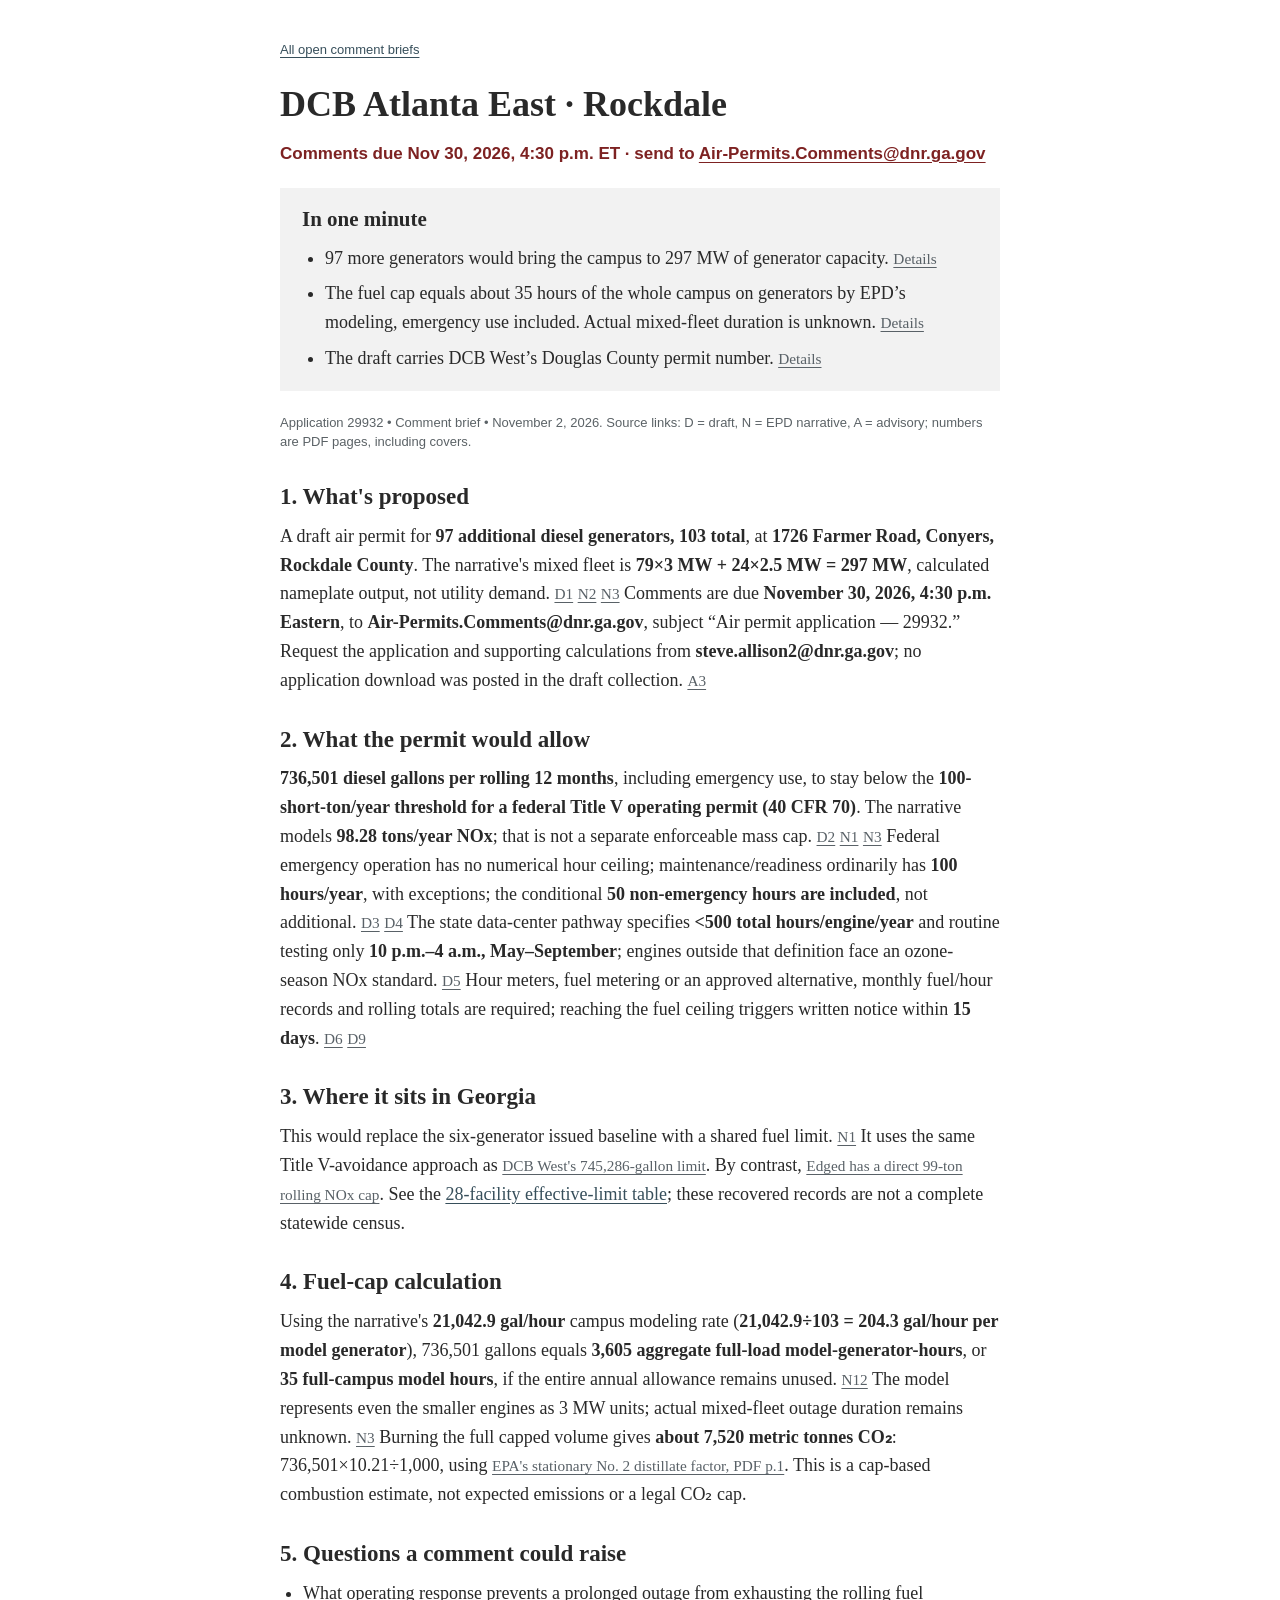
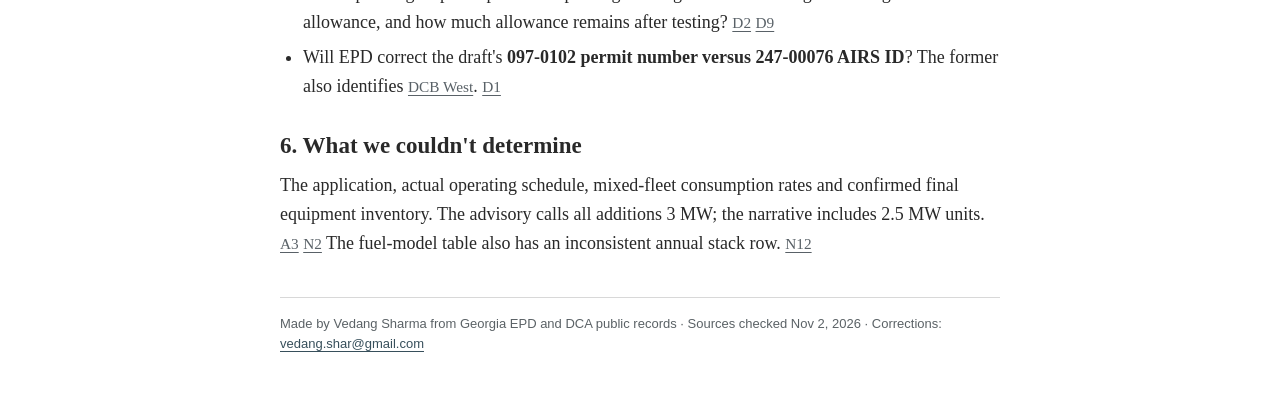
==== dcb-atlanta-east-29932.html @ 13333ec2 "Publish approved Georgia data-center permit briefs" ====
<!doctype html>
<html lang="en"><head><meta charset="utf-8"><meta name="viewport" content="width=device-width, initial-scale=1"><title>DCB Atlanta East · Rockdale</title><link rel="stylesheet" href="style.css"></head><body><main><nav><a href="index.html">All open comment briefs</a></nav><h1>DCB Atlanta East · Rockdale</h1><p class="deadline">Comments due Nov 30, 2026, 4:30 p.m. ET · send to <a href="mailto:Air-Permits.Comments@dnr.ga.gov">Air-Permits.Comments@dnr.ga.gov</a></p><aside class="one-minute" aria-labelledby="summary-title"><h2 id="summary-title">In one minute</h2><ul><li>97 more generators would bring the campus to 297 MW of generator capacity. <a class="source" href="#section-1">Details</a></li><li>The fuel cap equals about 35 hours of the whole campus on generators by EPD’s modeling, emergency use included. Actual mixed-fleet duration is unknown. <a class="source" href="#section-4">Details</a></li><li>The draft carries DCB West’s Douglas County permit number. <a class="source" href="#section-5">Details</a></li></ul></aside><p class="sources">Application 29932 • Comment brief • November 2, 2026. Source links: D = draft, N = EPD narrative, A = advisory; numbers are PDF pages, including covers.</p>
<h2 id="section-1">1. What&#x27;s proposed</h2>
<p>A draft air permit for <strong>97 additional diesel generators, 103 total</strong>, at <strong>1726 Farmer Road, Conyers, Rockdale County</strong>. The narrative&#x27;s mixed fleet is <strong>79×3 MW + 24×2.5 MW = 297 MW</strong>, calculated nameplate output, not utility demand. <a class="source" href="https://epd.georgia.gov/document/document/29932-draft/download#page=1">D1</a> <a class="source" href="https://epd.georgia.gov/document/document/29932-nar/download#page=2">N2</a> <a class="source" href="https://epd.georgia.gov/document/document/29932-nar/download#page=3">N3</a> Comments are due <strong>November 30, 2026, 4:30 p.m. Eastern</strong>, to <strong>Air-Permits.Comments@dnr.ga.gov</strong>, subject “Air permit application — 29932.” Request the application and supporting calculations from <strong>steve.allison2@dnr.ga.gov</strong>; no application download was posted in the draft collection. <a class="source" href="https://epd.georgia.gov/document/document/pa1026-4a/download#page=3">A3</a></p>
<h2 id="section-2">2. What the permit would allow</h2>
<p><strong>736,501 diesel gallons per rolling 12 months</strong>, including emergency use, to stay below the <strong>100-short-ton/year threshold for a federal Title V operating permit (40 CFR 70)</strong>. The narrative models <strong>98.28 tons/year NOx</strong>; that is not a separate enforceable mass cap. <a class="source" href="https://epd.georgia.gov/document/document/29932-draft/download#page=2">D2</a> <a class="source" href="https://epd.georgia.gov/document/document/29932-nar/download#page=1">N1</a> <a class="source" href="https://epd.georgia.gov/document/document/29932-nar/download#page=3">N3</a> Federal emergency operation has no numerical hour ceiling; maintenance/readiness ordinarily has <strong>100 hours/year</strong>, with exceptions; the conditional <strong>50 non-emergency hours are included</strong>, not additional. <a class="source" href="https://epd.georgia.gov/document/document/29932-draft/download#page=3">D3</a> <a class="source" href="https://epd.georgia.gov/document/document/29932-draft/download#page=4">D4</a> The state data-center pathway specifies <strong>&lt;500 total hours/engine/year</strong> and routine testing only <strong>10 p.m.–4 a.m., May–September</strong>; engines outside that definition face an ozone-season NOx standard. <a class="source" href="https://epd.georgia.gov/document/document/29932-draft/download#page=5">D5</a> Hour meters, fuel metering or an approved alternative, monthly fuel/hour records and rolling totals are required; reaching the fuel ceiling triggers written notice within <strong>15 days</strong>. <a class="source" href="https://epd.georgia.gov/document/document/29932-draft/download#page=6">D6</a> <a class="source" href="https://epd.georgia.gov/document/document/29932-draft/download#page=9">D9</a></p>
<h2 id="section-3">3. Where it sits in Georgia</h2>
<p>This would replace the six-generator issued baseline with a shared fuel limit. <a class="source" href="https://epd.georgia.gov/document/document/29932-nar/download#page=1">N1</a> It uses the same Title V-avoidance approach as <a class="source" href="https://air.gaepd.org/Permits/View/OP-29723#page=2">DCB West&#x27;s 745,286-gallon limit</a>. By contrast, <a class="source" href="https://air.gaepd.org/Permits/View/OP-28932#page=2">Edged has a direct 99-ton rolling NOx cap</a>. See the <a href="georgia-facilities.html">28-facility effective-limit table</a>; these recovered records are not a complete statewide census.</p>
<h2 id="section-4">4. Fuel-cap calculation</h2>
<p>Using the narrative&#x27;s <strong>21,042.9 gal/hour</strong> campus modeling rate (<strong>21,042.9÷103 = 204.3 gal/hour per model generator</strong>), 736,501 gallons equals <strong>3,605 aggregate full-load model-generator-hours</strong>, or <strong>35 full-campus model hours</strong>, if the entire annual allowance remains unused. <a class="source" href="https://epd.georgia.gov/document/document/29932-nar/download#page=12">N12</a> The model represents even the smaller engines as 3 MW units; actual mixed-fleet outage duration remains unknown. <a class="source" href="https://epd.georgia.gov/document/document/29932-nar/download#page=3">N3</a> Burning the full capped volume gives <strong>about 7,520 metric tonnes CO₂</strong>: 736,501×10.21÷1,000, using <a class="source" href="https://www.epa.gov/system/files/documents/2025-01/ghg-emission-factors-hub-2025.pdf#page=1">EPA&#x27;s stationary No. 2 distillate factor, PDF p.1</a>. This is a cap-based combustion estimate, not expected emissions or a legal CO₂ cap.</p>
<h2 id="section-5">5. Questions a comment could raise</h2>
<ul><li>What operating response prevents a prolonged outage from exhausting the rolling fuel allowance, and how much allowance remains after testing? <a class="source" href="https://epd.georgia.gov/document/document/29932-draft/download#page=2">D2</a> <a class="source" href="https://epd.georgia.gov/document/document/29932-draft/download#page=9">D9</a></li><li>Will EPD correct the draft&#x27;s <strong>097-0102 permit number versus 247-00076 AIRS ID</strong>? The former also identifies <a class="source" href="https://air.gaepd.org/Permits/View/OP-29723#page=1">DCB West</a>. <a class="source" href="https://epd.georgia.gov/document/document/29932-draft/download#page=1">D1</a></li></ul>
<h2 id="section-6">6. What we couldn&#x27;t determine</h2>
<p>The application, actual operating schedule, mixed-fleet consumption rates and confirmed final equipment inventory. The advisory calls all additions 3 MW; the narrative includes 2.5 MW units. <a class="source" href="https://epd.georgia.gov/document/document/pa1026-4a/download#page=3">A3</a> <a class="source" href="https://epd.georgia.gov/document/document/29932-nar/download#page=2">N2</a> The fuel-model table also has an inconsistent annual stack row. <a class="source" href="https://epd.georgia.gov/document/document/29932-nar/download#page=12">N12</a></p><footer>Made by Vedang Sharma from Georgia EPD and DCA public records · Sources checked Nov 2, 2026 · Corrections: <a href="mailto:vedang.shar@gmail.com">vedang.shar@gmail.com</a></footer></main></body></html>
---- style.css ----
* { box-sizing: border-box; }
body { margin: 0; background: #fff; color: #292929; font: 18px/1.6 Georgia, "Times New Roman", serif; }
main { max-width: 720px; margin: 40px auto; }
nav, footer, .sources { font: 13px/1.5 Arial, sans-serif; color: #5b6266; }
nav { margin-bottom: 24px; }
h1 { font-size: 36px; line-height: 1.15; margin: 0 0 16px; }
h2 { font-size: 23px; line-height: 1.3; margin: 30px 0 10px; }
p { margin: 0 0 16px; }
a { color: #374f5b; text-underline-offset: 3px; overflow-wrap: anywhere; }
a:focus-visible { outline: 2px solid #374f5b; outline-offset: 3px; }
a.source { color: #596167; font-size: 0.85em; }
.deadline { color: #7d2222; font: bold 17px/1.5 Arial, sans-serif; margin-bottom: 22px; }
.deadline a { color: inherit; }
.one-minute { background: #f2f2f2; padding: 18px 22px; margin-bottom: 22px; }
.one-minute h2 { font-size: 21px; margin: 0 0 10px; }
ul { padding-left: 23px; margin: 8px 0 18px; }
li { margin: 7px 0; }
.one-minute ul { margin: 0; }
.one-minute li:last-child { margin-bottom: 0; }
footer { border-top: 1px solid #d8d8d8; margin-top: 40px; padding-top: 16px; }
.table-scroll { overflow-x: auto; }
table { width: 100%; border-collapse: collapse; margin: 10px 0 24px; font-size: 16px; line-height: 1.5; }
th, td { text-align: left; vertical-align: top; padding: 12px 10px; border-bottom: 1px solid #d8d8d8; }
th { font: bold 14px/1.5 Arial, sans-serif; }
th:first-child, td:first-child { padding-left: 0; }
th:last-child, td:last-child { padding-right: 0; }
.comparison table { min-width: 1000px; font-size: 15px; }
@media (max-width: 760px) {
  main { margin: 24px 18px; }
  h1 { font-size: 30px; }
  .one-minute { padding: 16px; }
  table { font-size: 14px; }
  th, td { padding: 10px 6px; }
}
@page { size: letter; margin: 0.5in; }
@media print {
  body { font-size: 10pt; line-height: 1.35; color: #111; }
  main { max-width: none; margin: 0; }
  nav { display: none; }
  h1 { font-size: 20pt; }
  h2 { font-size: 12pt; margin: 12pt 0 4pt; break-after: avoid; }
  .deadline { font-size: 10pt; }
  .one-minute { padding: 9pt 12pt; break-inside: avoid; }
  .one-minute h2 { font-size: 12pt; }
  p, ul { margin-bottom: 6pt; }
  footer, .sources { font-size: 8pt; }
  footer { margin-top: 16pt; }
  .table-scroll { overflow: visible; }
  .comparison table { min-width: 0; font-size: 7pt; }
  tr { break-inside: avoid; }
  a:focus-visible { outline: none; }
}
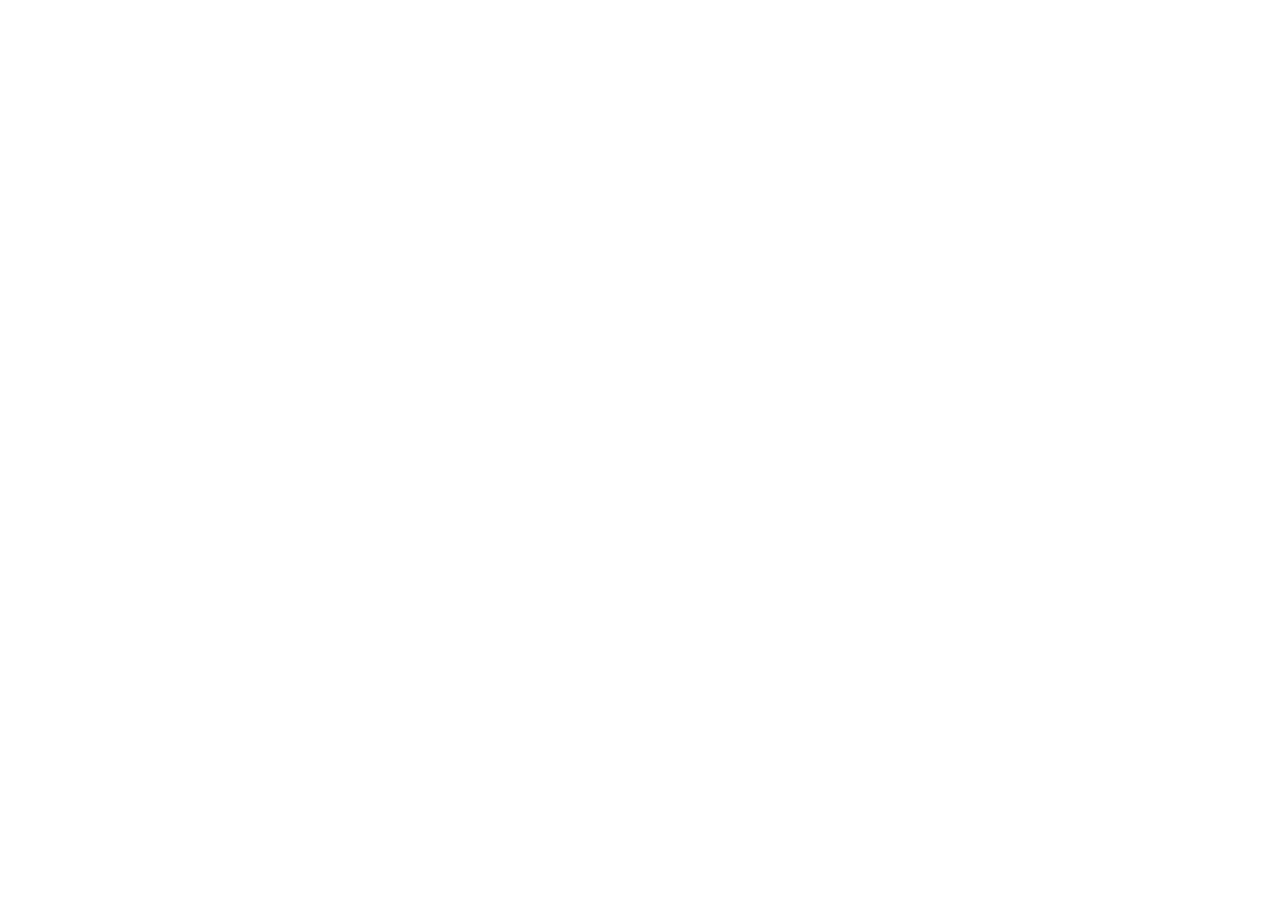
==== commit 01a5f41e: "Redirect legacy Pages URLs to Permitbrief" ====
--- a/dcb-atlanta-east-29932.html
+++ b/dcb-atlanta-east-29932.html
@@ -1,14 +1,7 @@
 <!doctype html>
-<html lang="en"><head><meta charset="utf-8"><meta name="viewport" content="width=device-width, initial-scale=1"><title>DCB Atlanta East · Rockdale</title><link rel="stylesheet" href="style.css"></head><body><main><nav><a href="index.html">All open comment briefs</a></nav><h1>DCB Atlanta East · Rockdale</h1><p class="deadline">Comments due Nov 30, 2026, 4:30 p.m. ET · send to <a href="mailto:Air-Permits.Comments@dnr.ga.gov">Air-Permits.Comments@dnr.ga.gov</a></p><aside class="one-minute" aria-labelledby="summary-title"><h2 id="summary-title">In one minute</h2><ul><li>97 more generators would bring the campus to 297 MW of generator capacity. <a class="source" href="#section-1">Details</a></li><li>The fuel cap equals about 35 hours of the whole campus on generators by EPD’s modeling, emergency use included. Actual mixed-fleet duration is unknown. <a class="source" href="#section-4">Details</a></li><li>The draft carries DCB West’s Douglas County permit number. <a class="source" href="#section-5">Details</a></li></ul></aside><p class="sources">Application 29932 • Comment brief • November 2, 2026. Source links: D = draft, N = EPD narrative, A = advisory; numbers are PDF pages, including covers.</p>
-<h2 id="section-1">1. What&#x27;s proposed</h2>
-<p>A draft air permit for <strong>97 additional diesel generators, 103 total</strong>, at <strong>1726 Farmer Road, Conyers, Rockdale County</strong>. The narrative&#x27;s mixed fleet is <strong>79×3 MW + 24×2.5 MW = 297 MW</strong>, calculated nameplate output, not utility demand. <a class="source" href="https://epd.georgia.gov/document/document/29932-draft/download#page=1">D1</a> <a class="source" href="https://epd.georgia.gov/document/document/29932-nar/download#page=2">N2</a> <a class="source" href="https://epd.georgia.gov/document/document/29932-nar/download#page=3">N3</a> Comments are due <strong>November 30, 2026, 4:30 p.m. Eastern</strong>, to <strong>Air-Permits.Comments@dnr.ga.gov</strong>, subject “Air permit application — 29932.” Request the application and supporting calculations from <strong>steve.allison2@dnr.ga.gov</strong>; no application download was posted in the draft collection. <a class="source" href="https://epd.georgia.gov/document/document/pa1026-4a/download#page=3">A3</a></p>
-<h2 id="section-2">2. What the permit would allow</h2>
-<p><strong>736,501 diesel gallons per rolling 12 months</strong>, including emergency use, to stay below the <strong>100-short-ton/year threshold for a federal Title V operating permit (40 CFR 70)</strong>. The narrative models <strong>98.28 tons/year NOx</strong>; that is not a separate enforceable mass cap. <a class="source" href="https://epd.georgia.gov/document/document/29932-draft/download#page=2">D2</a> <a class="source" href="https://epd.georgia.gov/document/document/29932-nar/download#page=1">N1</a> <a class="source" href="https://epd.georgia.gov/document/document/29932-nar/download#page=3">N3</a> Federal emergency operation has no numerical hour ceiling; maintenance/readiness ordinarily has <strong>100 hours/year</strong>, with exceptions; the conditional <strong>50 non-emergency hours are included</strong>, not additional. <a class="source" href="https://epd.georgia.gov/document/document/29932-draft/download#page=3">D3</a> <a class="source" href="https://epd.georgia.gov/document/document/29932-draft/download#page=4">D4</a> The state data-center pathway specifies <strong>&lt;500 total hours/engine/year</strong> and routine testing only <strong>10 p.m.–4 a.m., May–September</strong>; engines outside that definition face an ozone-season NOx standard. <a class="source" href="https://epd.georgia.gov/document/document/29932-draft/download#page=5">D5</a> Hour meters, fuel metering or an approved alternative, monthly fuel/hour records and rolling totals are required; reaching the fuel ceiling triggers written notice within <strong>15 days</strong>. <a class="source" href="https://epd.georgia.gov/document/document/29932-draft/download#page=6">D6</a> <a class="source" href="https://epd.georgia.gov/document/document/29932-draft/download#page=9">D9</a></p>
-<h2 id="section-3">3. Where it sits in Georgia</h2>
-<p>This would replace the six-generator issued baseline with a shared fuel limit. <a class="source" href="https://epd.georgia.gov/document/document/29932-nar/download#page=1">N1</a> It uses the same Title V-avoidance approach as <a class="source" href="https://air.gaepd.org/Permits/View/OP-29723#page=2">DCB West&#x27;s 745,286-gallon limit</a>. By contrast, <a class="source" href="https://air.gaepd.org/Permits/View/OP-28932#page=2">Edged has a direct 99-ton rolling NOx cap</a>. See the <a href="georgia-facilities.html">28-facility effective-limit table</a>; these recovered records are not a complete statewide census.</p>
-<h2 id="section-4">4. Fuel-cap calculation</h2>
-<p>Using the narrative&#x27;s <strong>21,042.9 gal/hour</strong> campus modeling rate (<strong>21,042.9÷103 = 204.3 gal/hour per model generator</strong>), 736,501 gallons equals <strong>3,605 aggregate full-load model-generator-hours</strong>, or <strong>35 full-campus model hours</strong>, if the entire annual allowance remains unused. <a class="source" href="https://epd.georgia.gov/document/document/29932-nar/download#page=12">N12</a> The model represents even the smaller engines as 3 MW units; actual mixed-fleet outage duration remains unknown. <a class="source" href="https://epd.georgia.gov/document/document/29932-nar/download#page=3">N3</a> Burning the full capped volume gives <strong>about 7,520 metric tonnes CO₂</strong>: 736,501×10.21÷1,000, using <a class="source" href="https://www.epa.gov/system/files/documents/2025-01/ghg-emission-factors-hub-2025.pdf#page=1">EPA&#x27;s stationary No. 2 distillate factor, PDF p.1</a>. This is a cap-based combustion estimate, not expected emissions or a legal CO₂ cap.</p>
-<h2 id="section-5">5. Questions a comment could raise</h2>
-<ul><li>What operating response prevents a prolonged outage from exhausting the rolling fuel allowance, and how much allowance remains after testing? <a class="source" href="https://epd.georgia.gov/document/document/29932-draft/download#page=2">D2</a> <a class="source" href="https://epd.georgia.gov/document/document/29932-draft/download#page=9">D9</a></li><li>Will EPD correct the draft&#x27;s <strong>097-0102 permit number versus 247-00076 AIRS ID</strong>? The former also identifies <a class="source" href="https://air.gaepd.org/Permits/View/OP-29723#page=1">DCB West</a>. <a class="source" href="https://epd.georgia.gov/document/document/29932-draft/download#page=1">D1</a></li></ul>
-<h2 id="section-6">6. What we couldn&#x27;t determine</h2>
-<p>The application, actual operating schedule, mixed-fleet consumption rates and confirmed final equipment inventory. The advisory calls all additions 3 MW; the narrative includes 2.5 MW units. <a class="source" href="https://epd.georgia.gov/document/document/pa1026-4a/download#page=3">A3</a> <a class="source" href="https://epd.georgia.gov/document/document/29932-nar/download#page=2">N2</a> The fuel-model table also has an inconsistent annual stack row. <a class="source" href="https://epd.georgia.gov/document/document/29932-nar/download#page=12">N12</a></p><footer>Made by Vedang Sharma from Georgia EPD and DCA public records · Sources checked Nov 2, 2026 · Corrections: <a href="mailto:vedang.shar@gmail.com">vedang.shar@gmail.com</a></footer></main></body></html>
+<html lang="en"><head><meta charset="utf-8">
+<meta http-equiv="refresh" content="0; url=https://permitbrief.vercel.app/dcb-atlanta-east-29932">
+<link rel="canonical" href="https://permitbrief.vercel.app/dcb-atlanta-east-29932">
+<title>Moved to Permitbrief</title></head><body>
+<a href="https://permitbrief.vercel.app/dcb-atlanta-east-29932">Continue to Permitbrief</a>
+</body></html>
